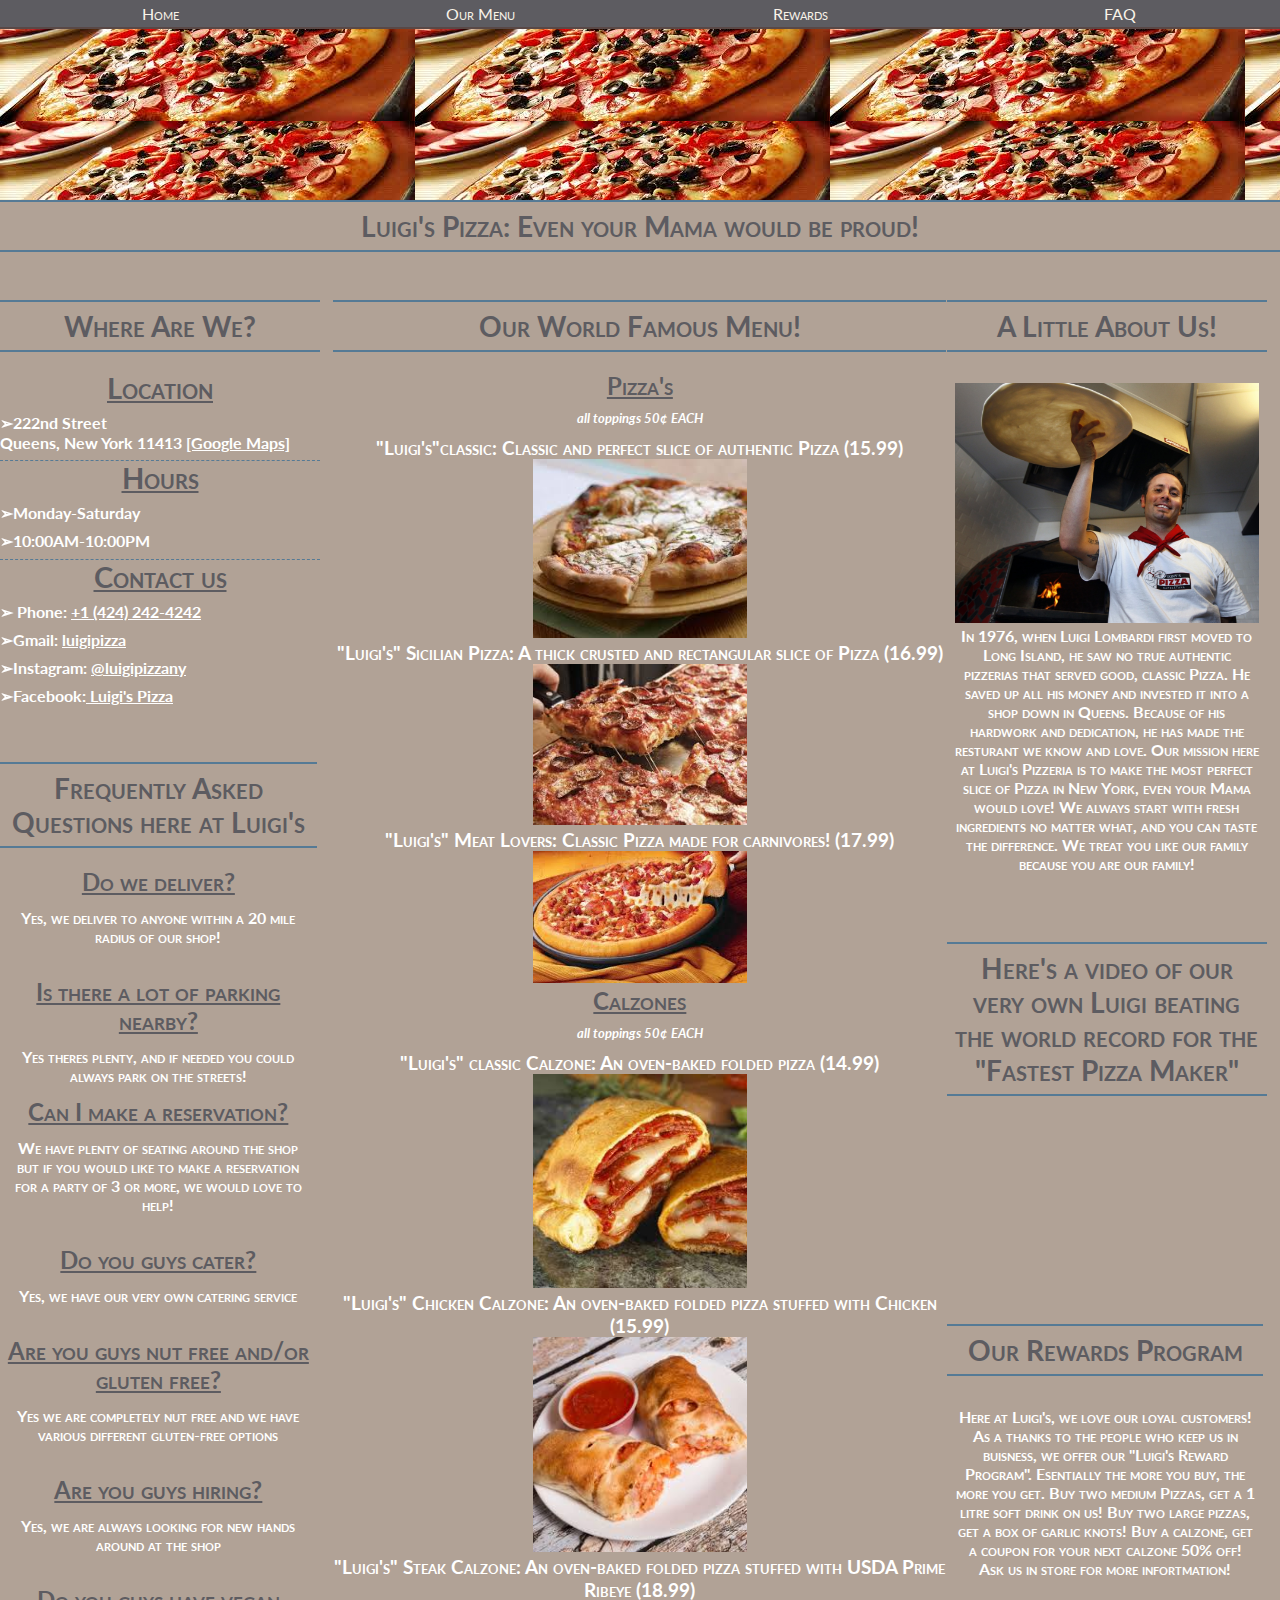
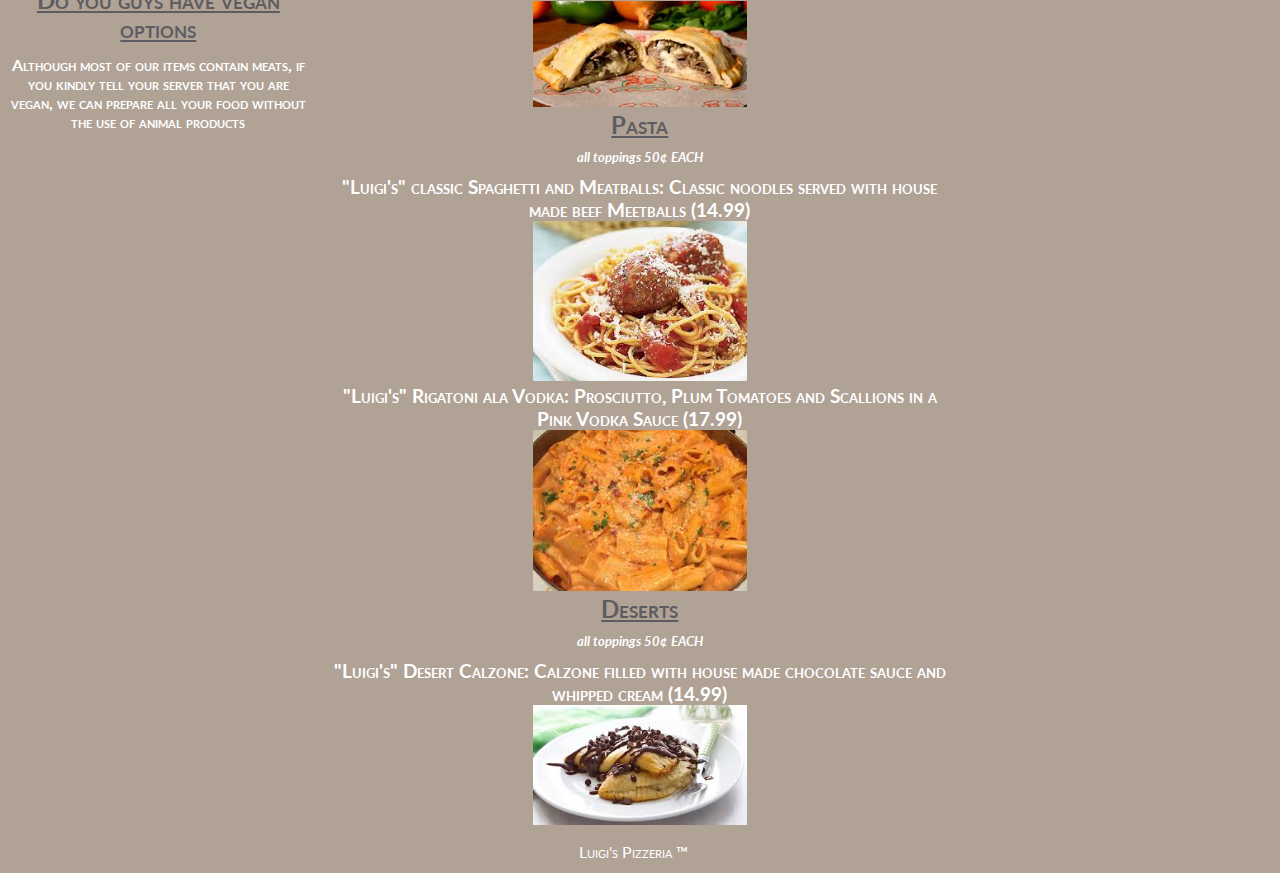
==== luigi.html @ 7024e5d4 "Add files via upload" ====
<!DOCTYPE html> 
<html lang="en"> 
<head> 
  <title> Luigi's Pizzeria</title>
  <meta http-equiv="Content-Type" content="text/html; charset=utf-8" /> 
  <link rel="stylesheet" type="text/css" href="luigi.css" />
  <link rel="stylesheet" type="text/css" href="luigi-mobile.css" 
                                         media="(max-width:480px)"/>
  <link rel="stylesheet" type="text/css" href="luigi-desktop.css" 
                                         media="(min-width:481px)"/>
 

   <style>
   body {
   font-family: "Lato", Arial, sans-serif;
        } 
   </style>

</head>



<body> 
  



<nav>
      <ul> 
      <li><a href="index.html">Home</a></li> 
      <li><a href=#menu>Our Menu</a></li> 
      <li><a href="#rewards">Rewards</a></li> 
      <li><a href=#faq>FAQ</a></li>
      </ul> 
</nav> 



<div class = "container">
<div class="header">
  <div class ="headerImage">

  </div>
</div> 




<h1>Luigi's Pizza: Even your Mama would be proud!</h1> 
<br>
<br>
<div id="directions" class="column"> 
  <h1>Where Are We?</h1>
  <br> 

  
   <div class ="names"> 
      <h2>Location</h2> 
   </div>
<ul>
    <li>222nd Street<br> 
    Queens, New York 11413 <a href="https://www.google.com/maps/dir//222nd+St,+Queens,+NY+11413/@40.7086191,-74.0128816,11z/data=!4m8!4m7!1m0!1m5!1m1!1s0x89c266a639357213:0x714d28932656732e!2m2!1d-73.7514936!2d40.6719916" target="_blank"> [Google Maps]</a></li>
</ul>
    <div class ="line"></div>
    <div class ="names">
        <h2>Hours</h2>
    </div>
<ul>
      <li>Monday-Saturday</li> 
      <li>10:00AM-10:00PM</li> 
</ul>
     <div class ="line"></div>
     <div class ="names">
     <h2>Contact us</h2>
     </div>
<ul>
    <li> Phone: <a href = "https://www.freecall.com/download/desktop/windows">+1 (424) 242-4242</a></li>
    <li>Gmail: <a href = "mailto:lugipizza@gmail.com">luigipizza</a></li>
    <li>Instagram: <a href = "https://www.instagram.com/explore/locations/1031811689/">@luigipizzany</a></li>
    <li>Facebook:<a href = "https://www.facebook.com/Luigis-Pizza-111615588875357/"> Luigi's Pizza </a></li>
</ul> 
<br>

<br>

   <div id="faq" class="column">
    <h1> Frequently Asked Questions here at Luigi's</h1>
    <br>
  <h2>Do we deliver?</h2>
    <p> Yes, we deliver to anyone within a 20 mile radius of our shop!</p>
    <br>
  <h2>Is there a lot of parking nearby?</h2>
    <p> Yes theres plenty, and if needed you could always park on the streets! 
    <br>
  <h2> Can I make a reservation?</h2>
    <p> We have plenty of seating around the shop but if you would like to make a reservation for a party of 3 or more, we would love to help! </p>
    <br>
  <h2> Do you guys cater? </h2>
    <p> Yes, we have our very own catering service</p>
    <br>
  <h2> Are you guys nut free and/or gluten free? </h2>
    <p> Yes we are completely nut free and we have various different gluten-free options</p>
    <br>
  <h2> Are you guys hiring?</h2>
    <p> Yes, we are always looking for new hands around at the shop </p>
    <br>
  <h2> Do you guys have vegan options </h2>
    <p> Although most of our items contain meats, if you kindly tell your server that you are vegan, we can prepare all your food without the use of animal products </p>
    <br>




</div>



</div> 






<div id="aboutus" class="column"> 
  <h1> A Little About Us!</h1>
  <br>
   <p><img src="images/luigi.jpg" alt="Luigi"> In 1976, when Luigi Lombardi first moved to Long Island, he saw no true authentic pizzerias that served good, classic Pizza. He saved up all his money and invested it into a shop down in Queens. Because of his hardwork and dedication, he has made the resturant we know and love. Our mission here at Luigi's Pizzeria is to make the most perfect slice of Pizza in New York, even your Mama would love! We always start with fresh ingredients no matter what, and you can taste the difference. We treat you like our family because you are our family! </p>
<br>
<br>
<br>
<h1> Here's a video of our very own Luigi beating the world record for the "Fastest Pizza Maker"</h1>
<br>
  <div class ="video"> 
        <iframe width="230" height="179" src="https://www.youtube.com/embed/2aGkRUJzo-A" frameborder="0" allow="accelerometer; autoplay; encrypted-media; gyroscope; picture-in-picture" allowfullscreen></iframe>
  </div>
<br>
  <div id ="rewards" class ="column">
    <h1> Our Rewards Program </h1>
    <br>
    <p> Here at Luigi's, we love our loyal customers! As a thanks to the people who keep us in buisness, we offer our "Luigi's Reward Program". Esentially the more you buy, the more you get. Buy two medium Pizzas, get a 1 litre soft drink on us! Buy two large pizzas, get a box of garlic knots! Buy a calzone, get a coupon for your next calzone 50% off! Ask us in store for more infortmation! </p>
</div>



</div> 





<div id="menu" class="column">

  <h1>Our World Famous Menu!</h1> 
  <br>
    <h2>Pizza's</h2>
      <div class = "toppings">all toppings 50¢ EACH</div>
      <ul>
            <li><h3>"Luigi's"classic: Classic and perfect slice of authentic Pizza (15.99) </h3></li>
            <li><img src="images/classicpizza.jpg" data-lightbox="images/classicpizza.jpg" alt="Classic Pizza"></li>

      
            <li><h3>"Luigi's" Sicilian Pizza: A thick crusted and rectangular slice of Pizza (16.99)</h3></li>
            <li><img src="images/sicilian.jpg" alt=" Sicillian Pizza"></li>

      
         

            <li><h3>"Luigi's" Meat Lovers: Classic Pizza made for carnivores! (17.99)</h3> </li>
            <li><img src="images/meatlovers.jpg" alt="Pizza"></li>  
      </ul>


    <h2> Calzones </h2>
     <div class = "toppings">all toppings 50¢ EACH</div>
     <ul>
            <li><h3>"Luigi's" classic Calzone: An oven-baked folded pizza (14.99)</h3></li>
           <li> <img src="images/calzone.jpg" alt="Calzone"></li>
            

             <li><h3>"Luigi's" Chicken Calzone: An oven-baked folded pizza stuffed with Chicken (15.99)</h3></li>
            <li> <img src="images/chickencalzone.jpg" alt="Chicken Calzone"></li>
         

            <li><h3>"Luigi's" Steak Calzone: An oven-baked folded pizza stuffed with USDA Prime Ribeye (18.99)</h3></li>
           <li> <img src="images/steakcalzone.jpg" alt="Steak calzone"></li>
       </ul>


      <h2> Pasta </h2>
        <div class = "toppings">all toppings 50¢ EACH</div>
        <ul>
           <li><h3>"Luigi's" classic Spaghetti and Meatballs: Classic noodles served with house made beef Meetballs (14.99)</h3></li>
          <li> <img src="images/spaghetti.jpg" alt="spaghetti"></li>

           <li><h3>"Luigi's" Rigatoni ala Vodka: Prosciutto, Plum Tomatoes and Scallions in a Pink Vodka Sauce (17.99)</h3></li>
          <li> <img src="images/rigatoni.jpg" alt="rigatoni"></li>
        </ul>


      <h2> Deserts </h2>
        <div class = "toppings">all toppings 50¢ EACH</div>
        <ul>
          <li><h3>"Luigi's" Desert Calzone: Calzone filled with house made chocolate sauce and whipped cream (14.99)</h3></li>
           <li> <img src="images/chocolatecalzone.jpg" alt="Desert Calzone"></li>
          

          
             
        </ul>
  </div> 






<div id ="footer" class = "column"> 
  <p>Luigi's Pizzeria &#8482;</p> 
</div> 


</div>








  </body> 
</html>
---- luigi.css ----
@import url(https://fonts.googleapis.com/css?family=Lato);

* {/* sets everything to zero so easier to adjust*/
	margin: 0;
	padding: 0;
}




/* THIS SECTION IS TO ADJUST ELEMENTS INSIDE BODY */



body { /* sets font and background type*/
	background: #B1A296;
	color: white;
	font: "Lato", Arial, sans-serif;
  font-size: 1em;
}


a, a:visited { /* makes the color of visited links and links the same*/
  color: white;
}



h1 {/* sets what titles should look like*/
  font-size: 1.75em;
	border: solid #557A95;
	border-width: 2px 0;
	padding: 0.25em;
  text-align: center;
  font-variant: small-caps;
  color: #5d5c61;
}


h2 {/* sets what secondary tittles should look like*/
  text-align: center;
  font-variant: small-caps;
  text-decoration: underline;
  color: #5d5c61;
}
h3 {
  font-size: 1.2em;
  text-align: center;
  font-variant: small-caps;
  color: white;

}
p { /*gives text breathing room */
  margin: 0.5em 0.25em;
  font-size: 1em;
  padding: 0.25em;
  text-align: center;
  font-variant: small-caps;
}


#directions ul li {/* sets the unordered list and items in directions section*/
  font-weight: bold;
  margin: 0.5em 1em 0.5em 0;
}


#directions ul li:before {/*sets the arrow before the actual list item (➢ instead of •)*/
  content: "➢";
  position: relative;
  left: 0;
}


.names { /*sets the style the names of sections should be, didn't want to use h3 etc*/
  font-weight: bold;
  font-size: 1.2em;
}


.line { /*creates a dashed black line wherever needed */
border-bottom: 1px dashed #557A95;
}



.toppings {
font-size: 13px;
  font-style: italic;
  padding-top:10px;
  padding-bottom:10px;
}








nav li a {/*sets style for the list item and the a href */
  color: #f9f3e9;
  font-variant: small-caps;
  text-decoration: none;
 
}

nav ul li {  /*sets style for the nav bar*/
  background-color:#5d5c61;
  border-bottom: 2px solid #594846;
  text-align: center;
  display: block;
  float: left;
  padding: 0.25em 0;
 
}

.footer { /* sets style for the footer */
  background-color: #f9f3e9;
  color: #f9f3e9;
  text-align: left;
  padding: .5em 0;
  font-style: italic;
  border: 10px solid black;
}



/* THIS SECTION IS TO MAKE SURE STRUCTURE IS CORRECT */


.footer, .header, .headerImage, nav, body {/*makes sure it expands to fill all horizontal space within its containing block*/
  width: auto;
}


nav {/* makes sure that the nav doesnt go below 30px */
  min-height: 30px;
 overflow: hidden;
 position:fixed;
 top: 0;
 width: 100%;

}


nav ul li {/*  4 titles each taking 25% of the nav*/
  width: 25%; 


}


#menu {/*sets the margin top for menu of 10px so it doesnt look to squished with title and aligns text straight down*/
  margin-top: 10px;
  text-align: center;
}


#menu li{
list-style: none;
}


img {/*makes sure picture doesnt get too big and overlap*/
  max-width: 100%;
  
}


#menu img {
  height: 35%;
  width: 35%;
  
}





.video {/* sets style for the video*/
 overflow:hidden;
    padding-bottom:56.25%;
    position:relative;
    height:0;
}


.video iframe {/* used to embed another document within the current HTML document */
   left:0;
    top:0;
    height:100%;
    width:100%;
    position:absolute;
}
---- luigi-mobile.css ----
.column {
  border-bottom: thin dashed #7b96bc;
}

.header {

  height: 120px;
  background-image: url(images/200.jpg) no-repeat;
 
}

.headerImage {
	height: 200px;
	background-size: cover;
	background:url(images/200.jpg) no-repeat;
	width:auto;

}

img:hover {
  transition: .5s;
  transform: scale(1.25);
  padding: 50px;
}
---- luigi-desktop.css ----
.header, nav, .footer {
  clear: both;
}
.column {
  margin: 10px 1.04% 0 0;
}
  

.header {
  height: 200px;
  background-image: url(images/200.jpg);

}

.headerImage {
height: 300px;
background-size: cover;
background:url(images/200.jpg) no-repeat;
width: auto;

}


#directions {
  width: 25%;
  float: left;
  font-weight: bold;
}

#aboutus {
  width: 25%;
  float: right;
  font-weight: bold;
}
#menu {
  margin-right: 27.08%;
  margin-left: 26.04%;
  width: 47.9%;
  font-weight: bold;
}
 
 #menu img:hover {
  transition: .5s;
  transform: scale(1.25);
  padding: 75px;
}
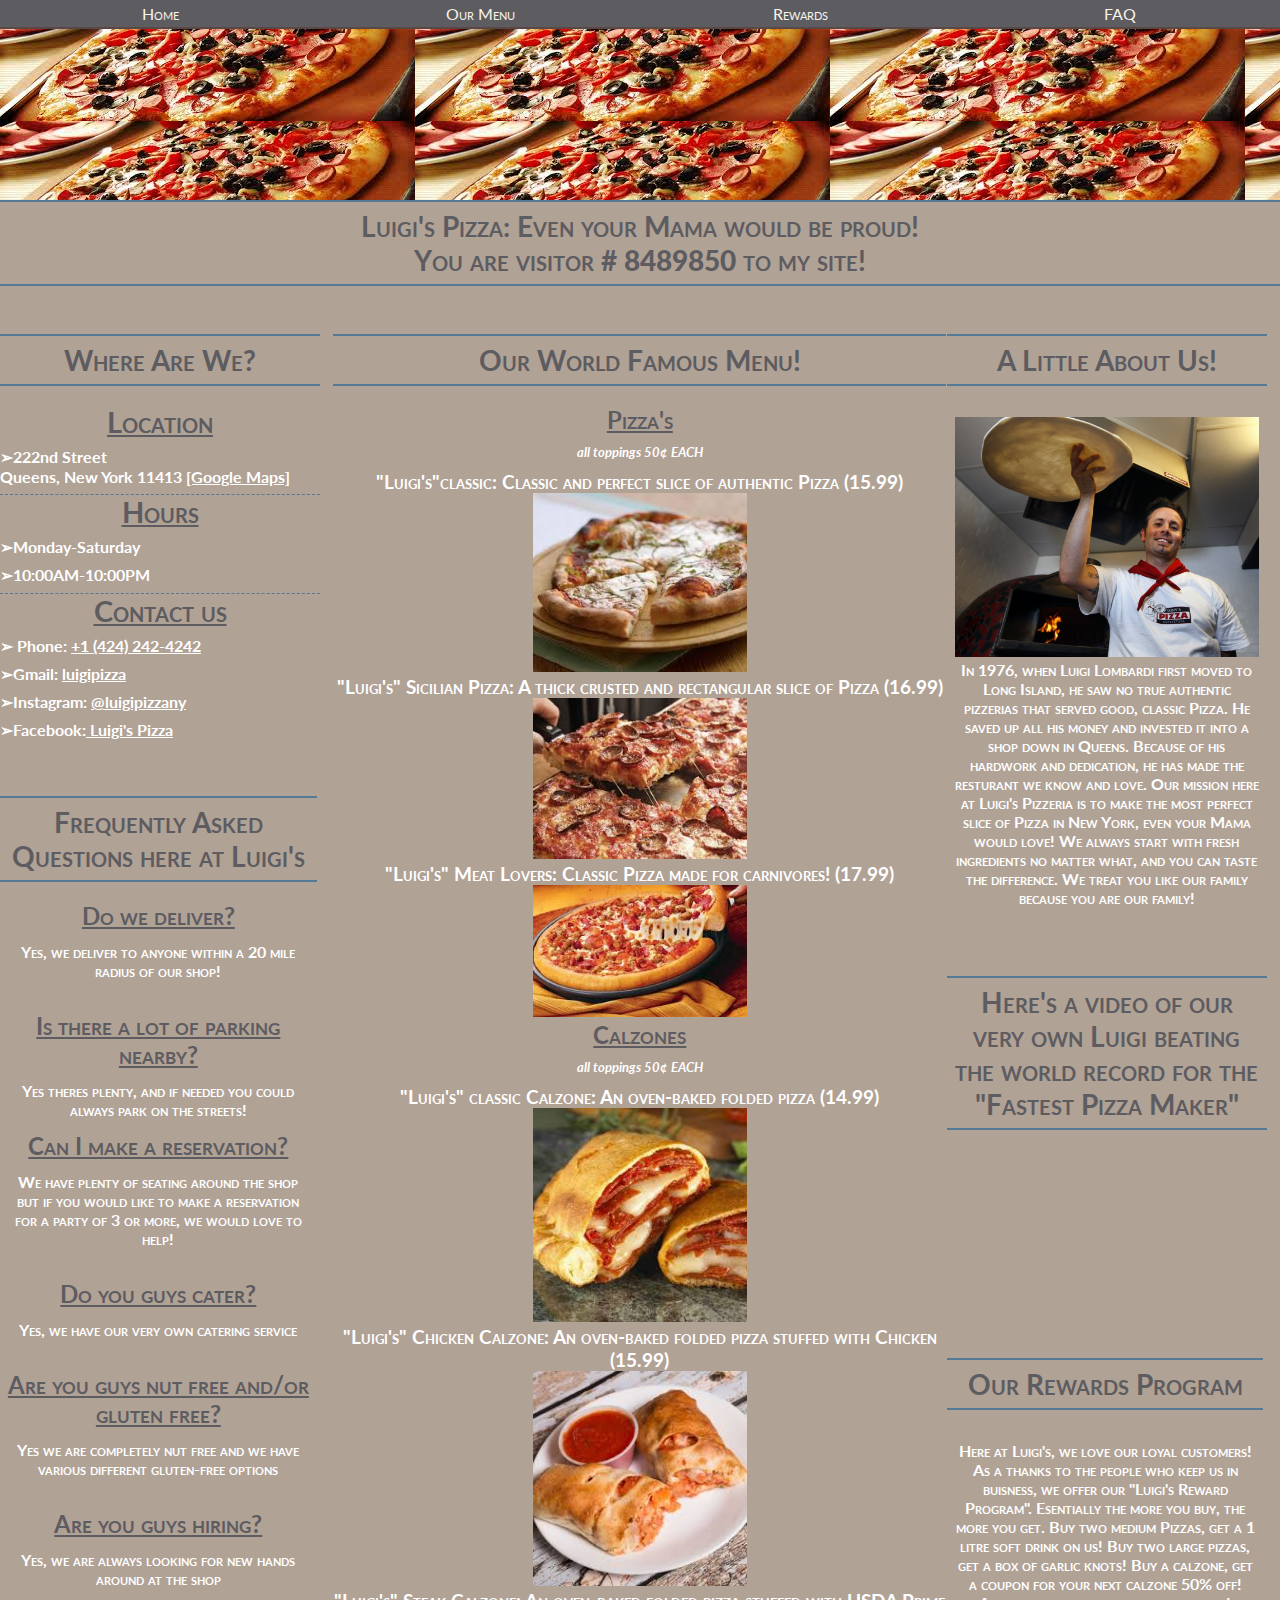
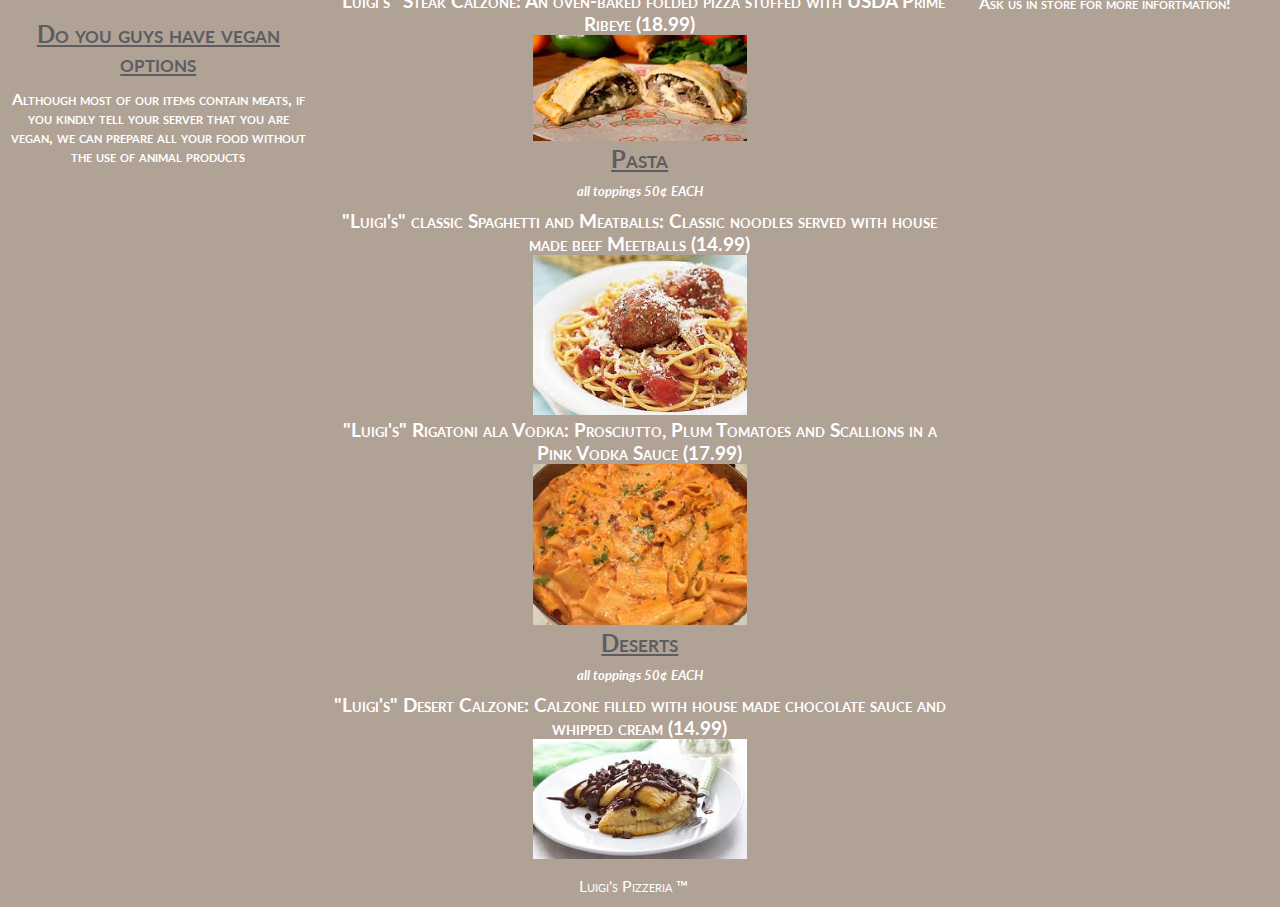
==== commit 0441dd65: "Update luigi.html" ====
--- a/luigi.html
+++ b/luigi.html
@@ -47,7 +47,25 @@
 
 
 
-<h1>Luigi's Pizza: Even your Mama would be proud!</h1> 
+<h1>Luigi's Pizza: Even your Mama would be proud!
+<br>
+<script>
+
+
+function fakecounter(){
+
+//decrease/increase counter value (depending on perceived popularity of your site!)
+var decrease_increase=10
+
+var counterdate=new Date()
+var currenthits=counterdate.getTime().toString()
+currenthits=parseInt(currenthits.substring(2,currenthits.length-4))+decrease_increase
+
+document.write("You are visitor # <b>"+currenthits+"</b> to my site!")
+}
+fakecounter()
+</script>
+</h1> 
 <br>
 <br>
 <div id="directions" class="column"> 
@@ -230,5 +248,7 @@
 
 
 
+
+
   </body> 
-</html>+</html>
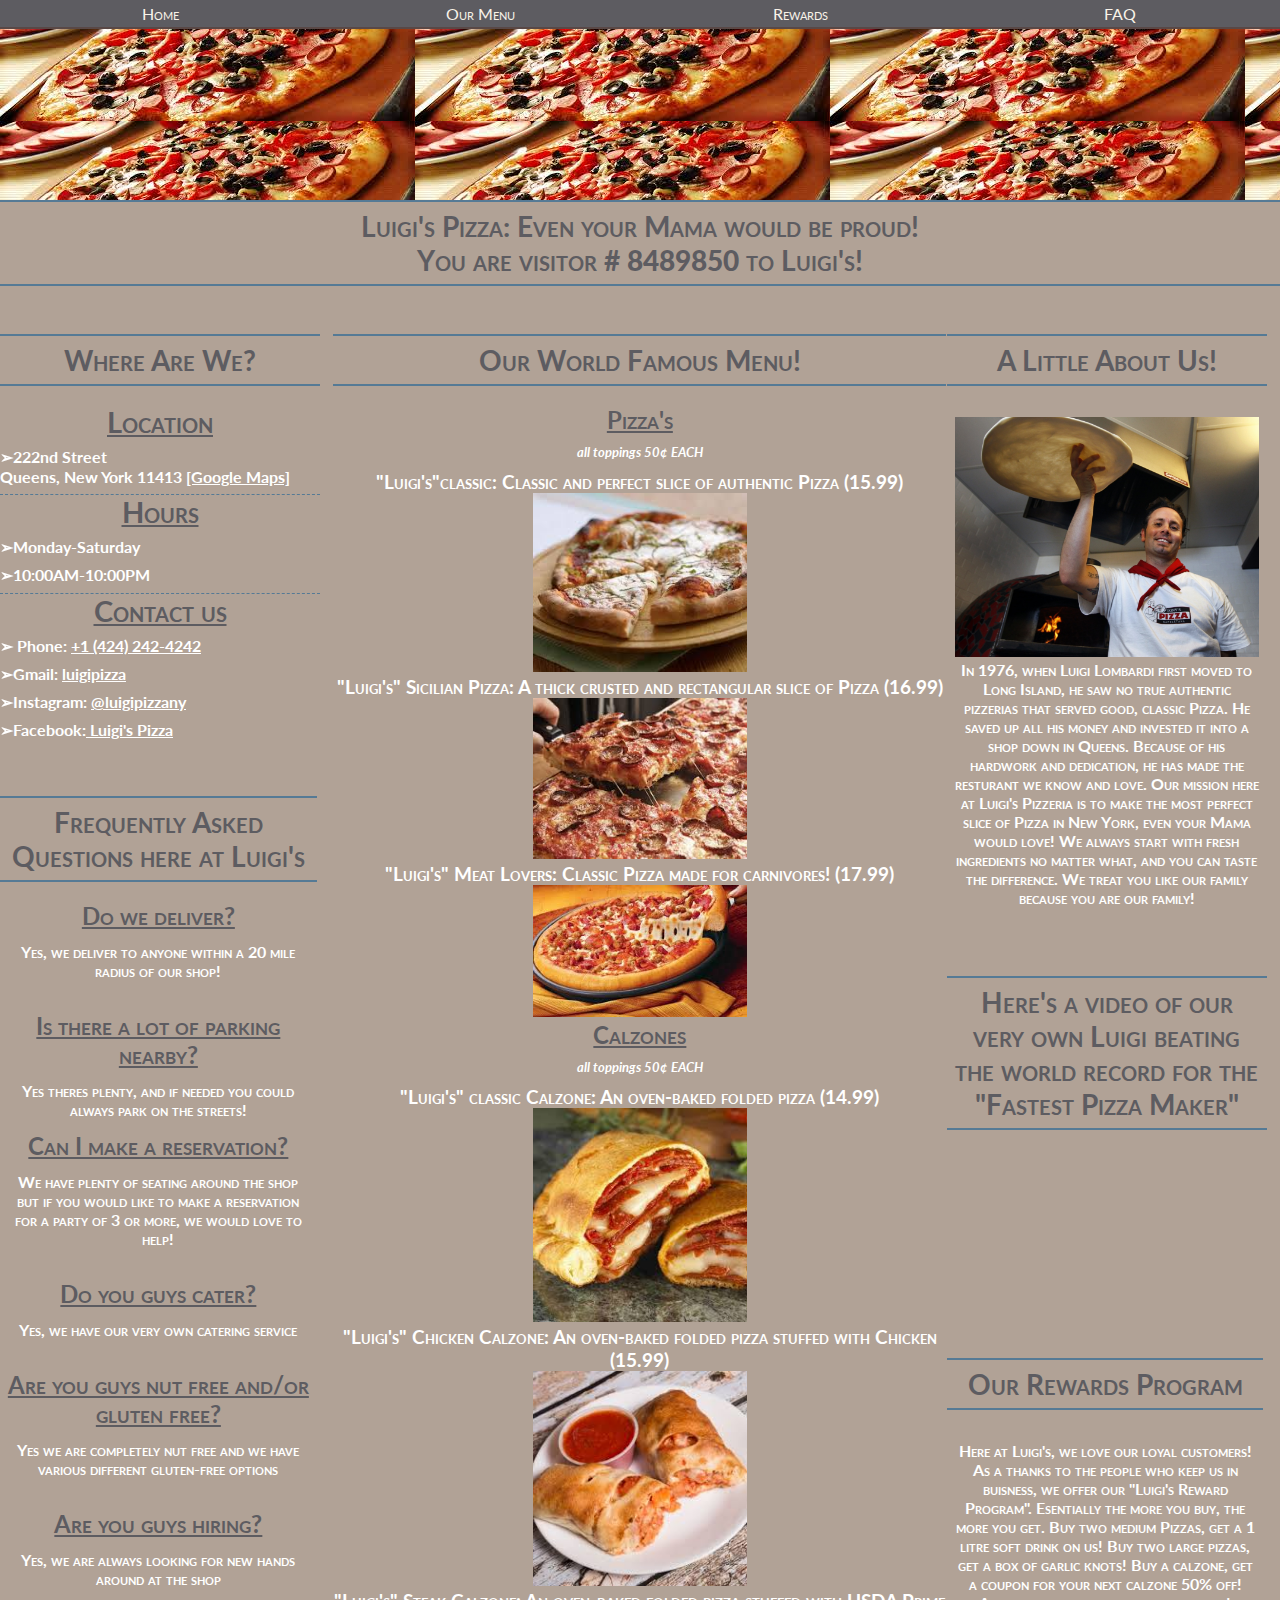
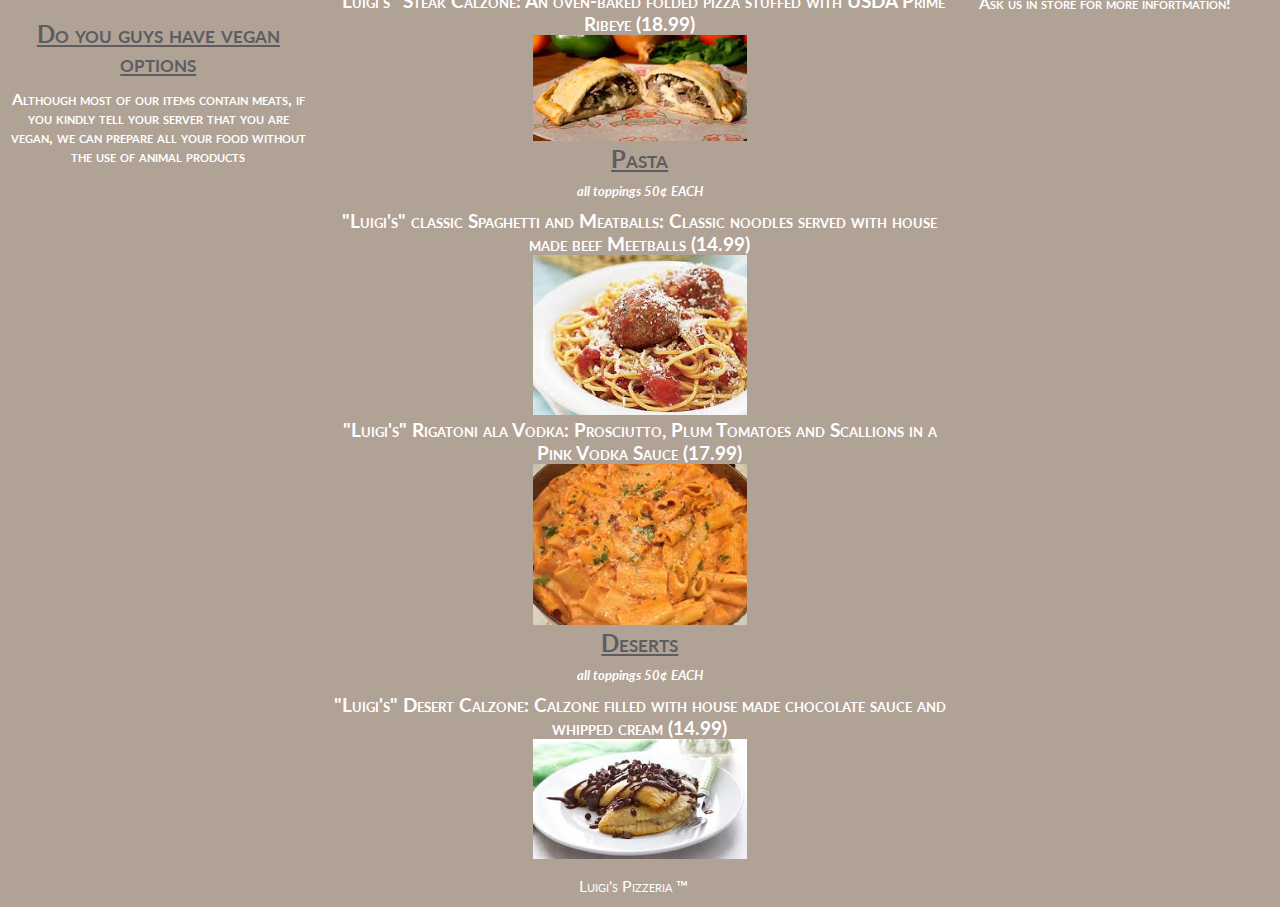
==== commit 9e607462: "Update luigi.html" ====
--- a/luigi.html
+++ b/luigi.html
@@ -61,7 +61,7 @@
 var currenthits=counterdate.getTime().toString()
 currenthits=parseInt(currenthits.substring(2,currenthits.length-4))+decrease_increase
 
-document.write("You are visitor # <b>"+currenthits+"</b> to my site!")
+document.write("You are visitor # <b>"+currenthits+"</b> to Luigi's!")
 }
 fakecounter()
 </script>
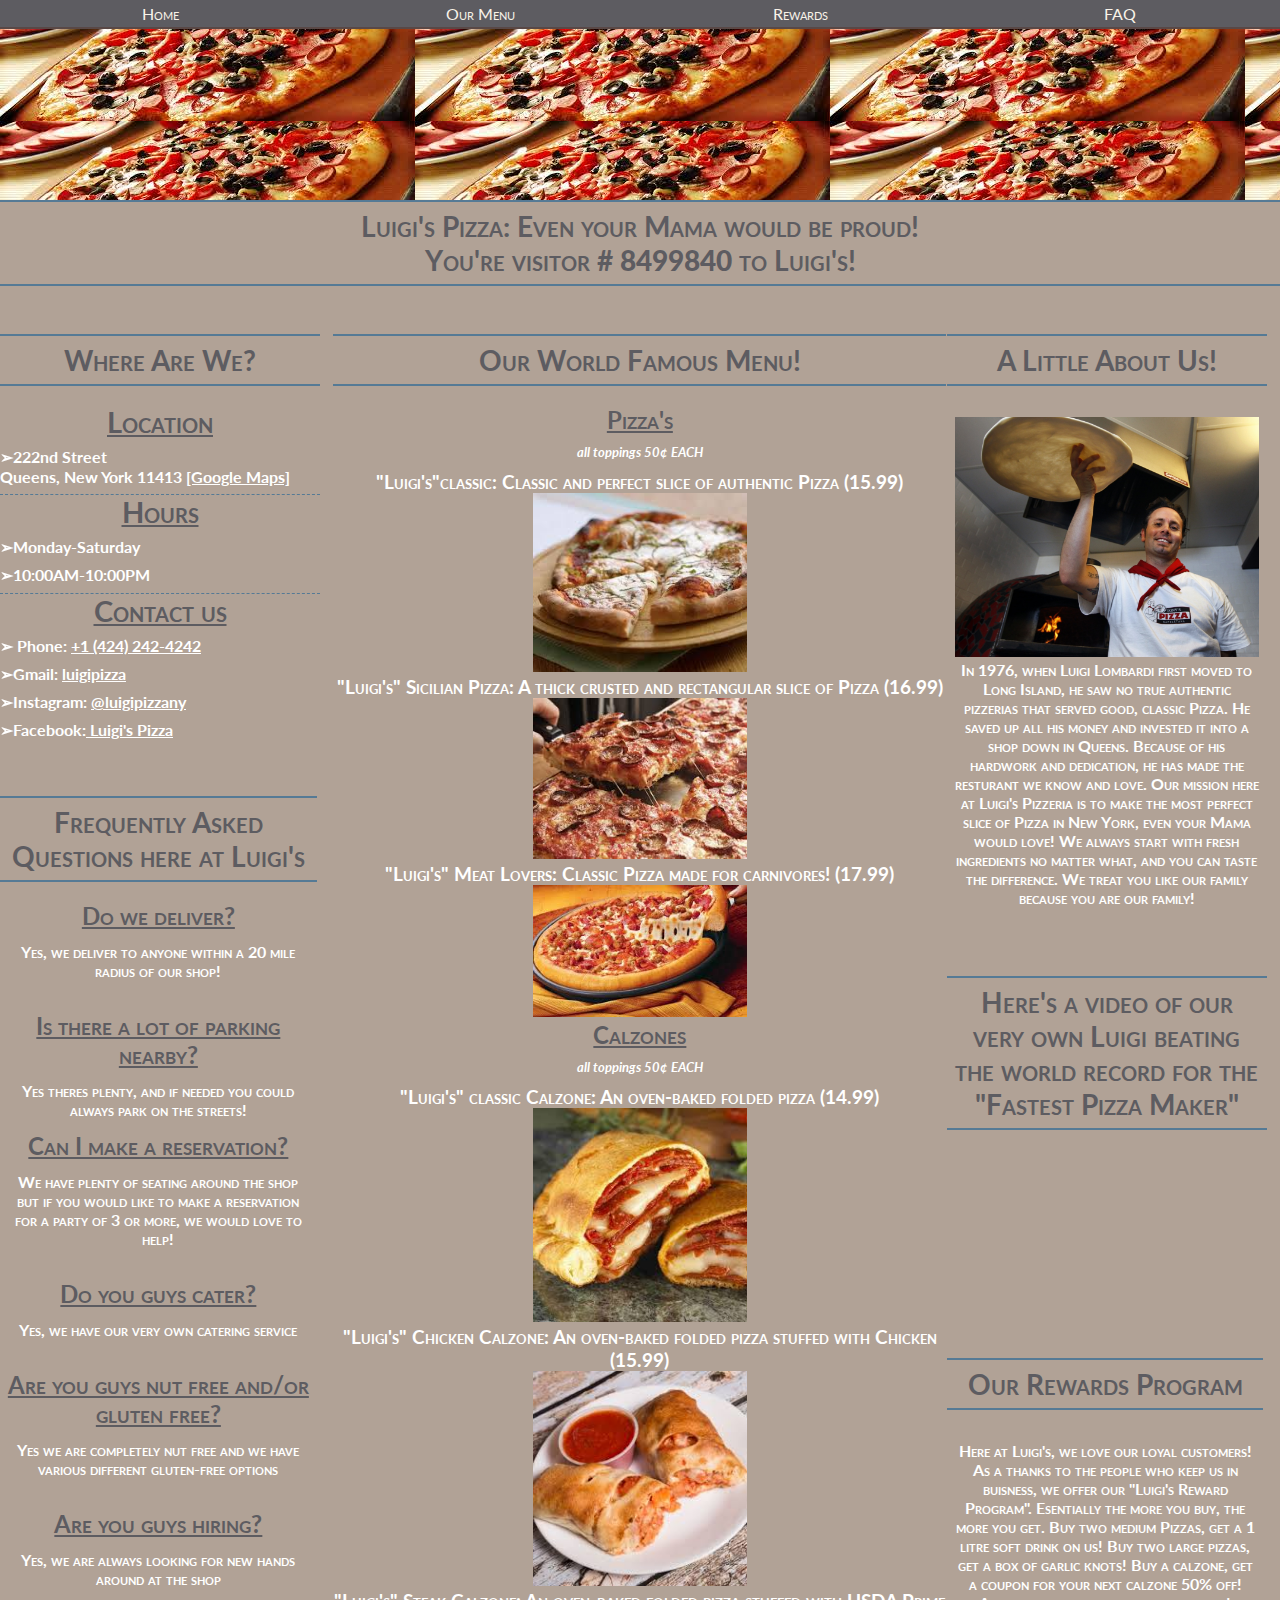
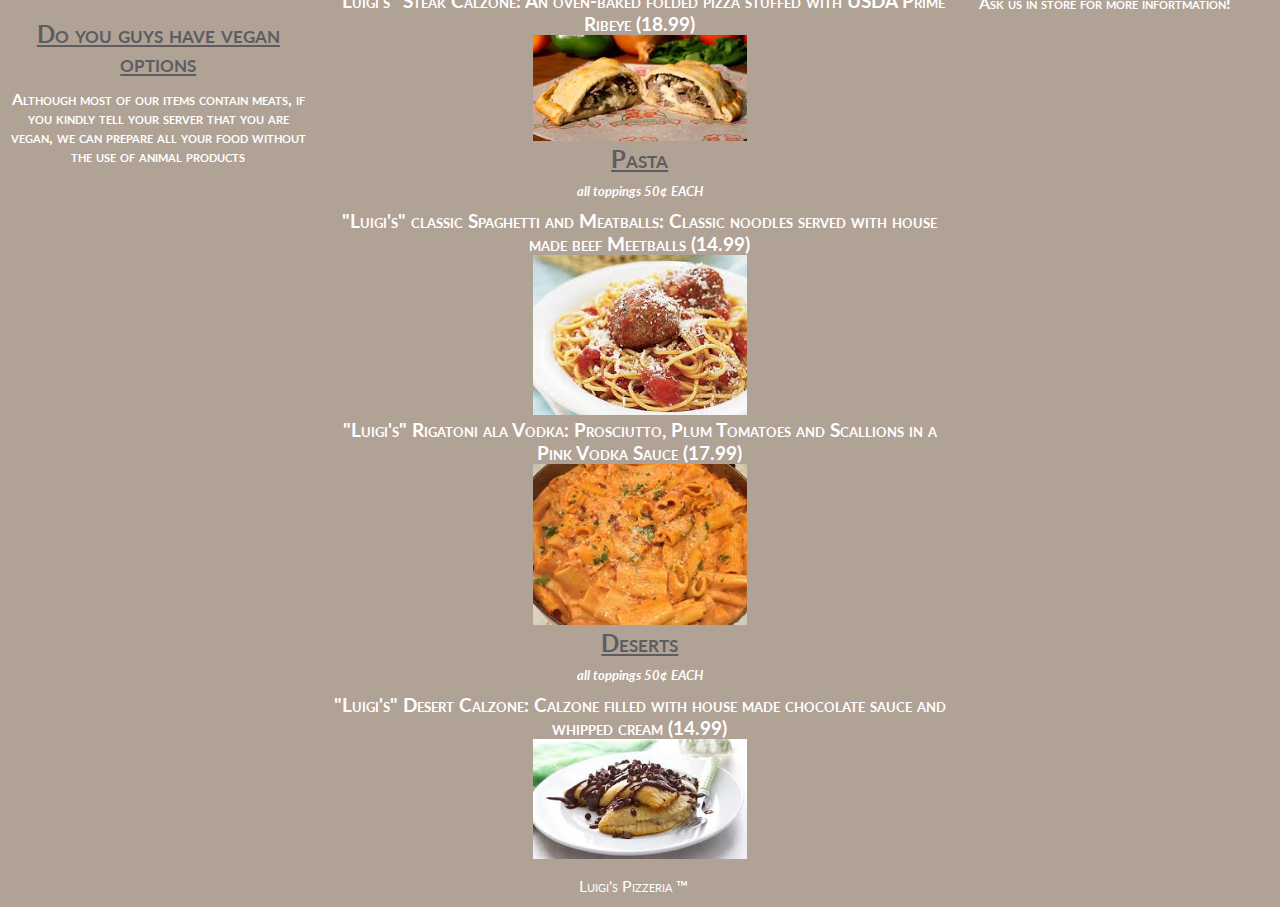
==== commit f5e18eb5: "Update luigi.html" ====
--- a/luigi.html
+++ b/luigi.html
@@ -55,13 +55,13 @@
 function fakecounter(){
 
 //decrease/increase counter value (depending on perceived popularity of your site!)
-var decrease_increase=10
+var decrease_increase=10000
 
 var counterdate=new Date()
 var currenthits=counterdate.getTime().toString()
 currenthits=parseInt(currenthits.substring(2,currenthits.length-4))+decrease_increase
 
-document.write("You are visitor # <b>"+currenthits+"</b> to Luigi's!")
+document.write("You're visitor # <b>"+currenthits+"</b> to Luigi's!")
 }
 fakecounter()
 </script>
